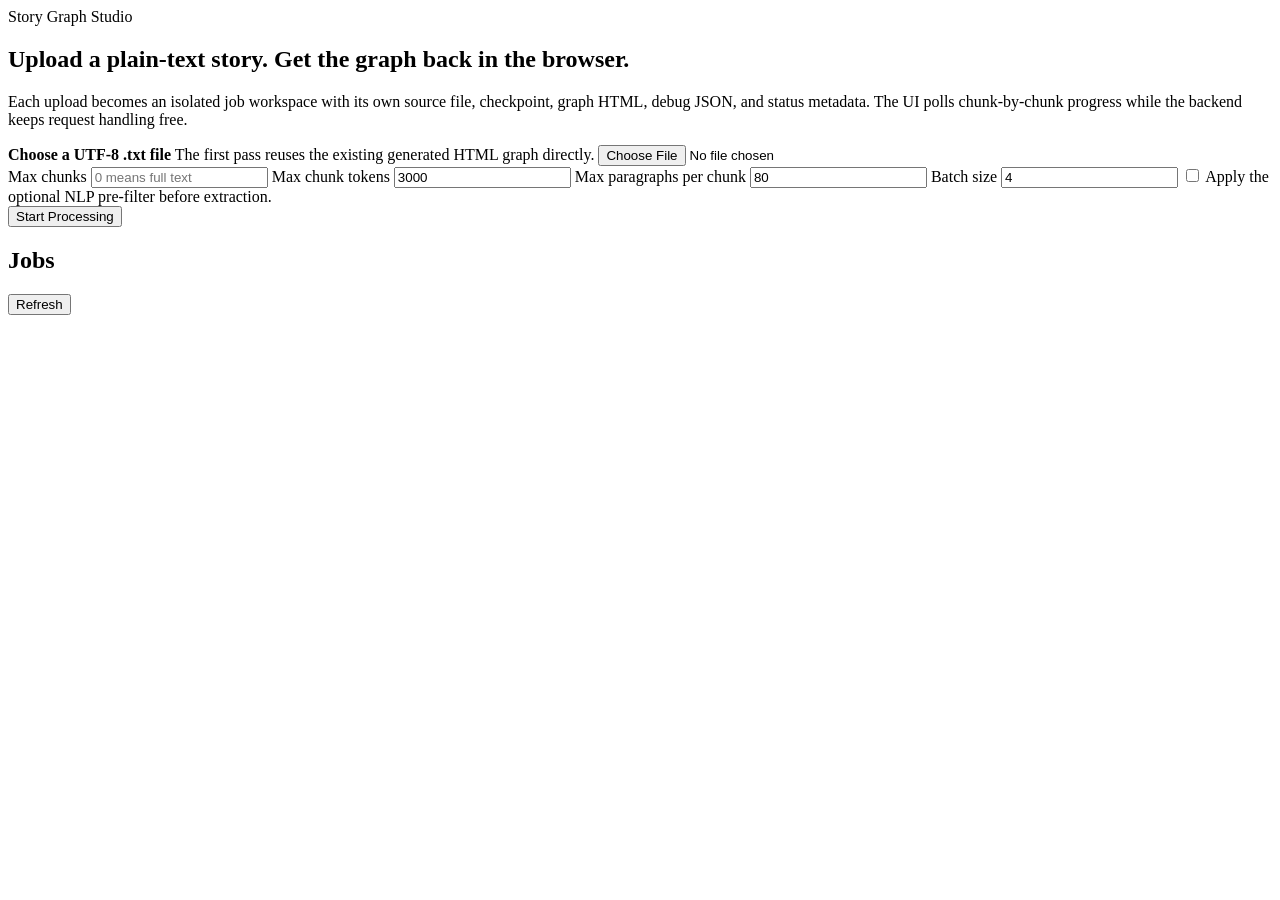
==== src/story_graph/web/templates/index.html @ f787ab3e "Simplify ui. Add pausing." ====
<!doctype html>
<html lang="en">
<head>
  <meta charset="utf-8">
  <meta name="viewport" content="width=device-width, initial-scale=1">
  <title>Story Graph Studio</title>
  <link rel="stylesheet" href="/static/app.css">
</head>
<body>
  <main class="shell">
    <section class="hero">
      <span class="eyebrow">Story Graph Studio</span>
      <h1>Upload a plain-text story. Get the graph back in the browser.</h1>
      <p>
        Each upload becomes an isolated job workspace with its own source file, checkpoint,
        graph HTML, debug JSON, and status metadata. The UI polls chunk-by-chunk progress while
        the backend keeps request handling free.
      </p>
    </section>

    <section class="panel">
      <form id="upload-form">
        <label class="dropzone" for="file-input">
          <strong id="selected-file">Choose a UTF-8 .txt file</strong>
          <span>The first pass reuses the existing generated HTML graph directly.</span>
          <input id="file-input" name="file" type="file" accept=".txt,text/plain" required>
        </label>

        <div class="options">
          <label class="field">
            <span>Max chunks</span>
            <input name="max_chunks" type="number" min="0" step="1" placeholder="0 means full text">
          </label>

          <label class="field">
            <span>Max chunk tokens</span>
            <input name="max_chunk_tokens" type="number" min="0" step="1" value="3000">
          </label>

          <label class="field">
            <span>Max paragraphs per chunk</span>
            <input name="max_paragraphs_per_chunk" type="number" min="0" step="1" value="80">
          </label>

          <label class="field">
            <span>Batch size</span>
            <input name="batch_size" type="number" min="1" step="1" value="4">
          </label>

          <label class="field checkbox">
            <input name="apply_nlp_filter" type="checkbox" value="true">
            <span>Apply the optional NLP pre-filter before extraction.</span>
          </label>
        </div>

        <button id="submit-button" type="submit">Start Processing</button>
      </form>

      <section class="history">
        <div class="history-head">
          <h2>Jobs</h2>
          <button class="button-secondary button-small" id="refresh-jobs-button" type="button">Refresh</button>
        </div>
        <div class="job-list" id="job-list"></div>
      </section>
    </section>
  </main>

  <script src="/static/app.js"></script>
</body>
</html>
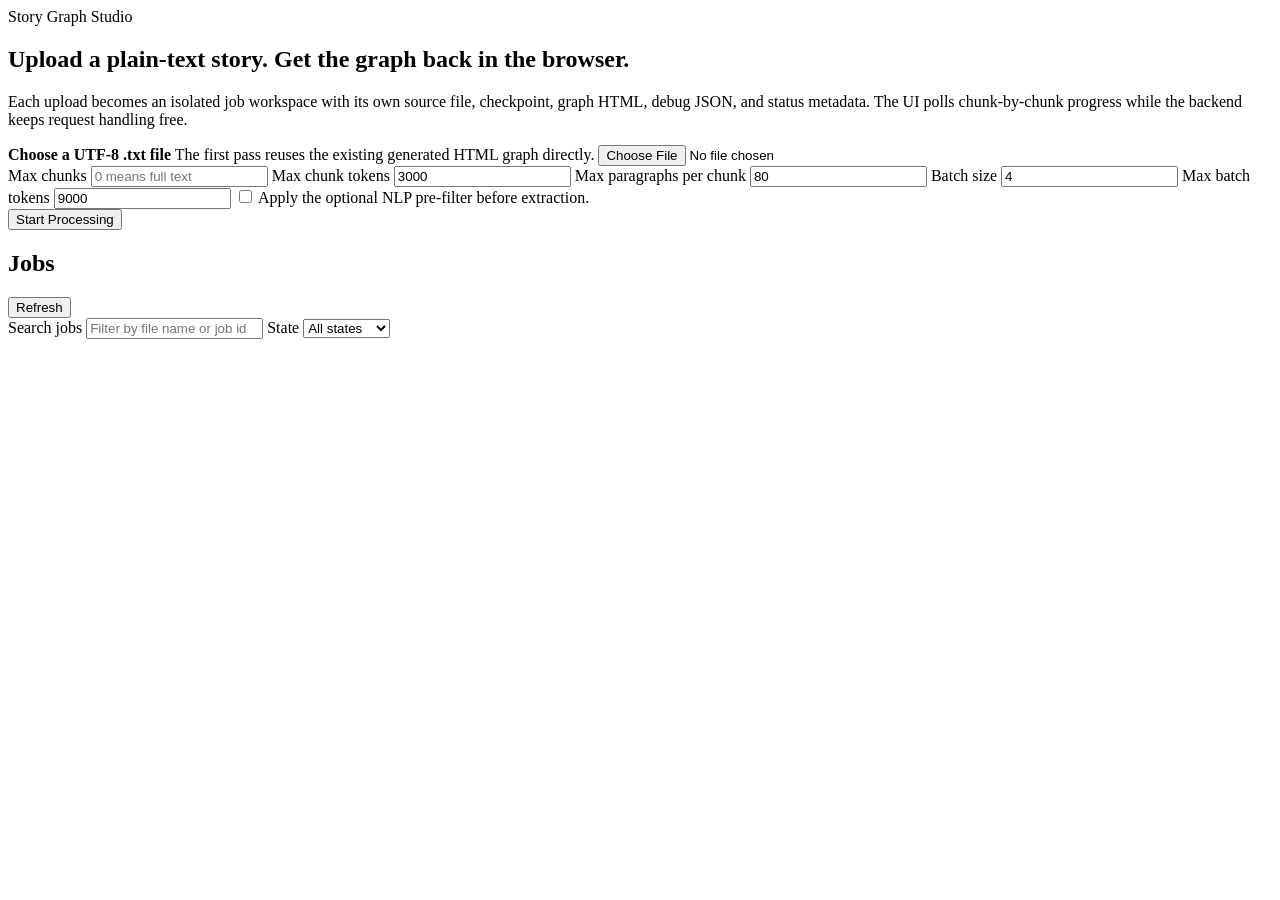
==== commit 9236597c: "Improve nlp prefilter and adaptive batching. Job list search/filter in ui. Delete confirmation dialo" ====
--- a/src/story_graph/web/templates/index.html
+++ b/src/story_graph/web/templates/index.html
@@ -47,6 +47,11 @@
             <input name="batch_size" type="number" min="1" step="1" value="4">
           </label>
 
+          <label class="field">
+            <span>Max batch tokens</span>
+            <input name="max_batch_tokens" type="number" min="1" step="1" value="9000">
+          </label>
+
           <label class="field checkbox">
             <input name="apply_nlp_filter" type="checkbox" value="true">
             <span>Apply the optional NLP pre-filter before extraction.</span>
@@ -61,6 +66,23 @@
           <h2>Jobs</h2>
           <button class="button-secondary button-small" id="refresh-jobs-button" type="button">Refresh</button>
         </div>
+        <div class="history-filters">
+          <label class="field">
+            <span>Search jobs</span>
+            <input id="job-search-input" type="search" placeholder="Filter by file name or job id">
+          </label>
+          <label class="field">
+            <span>State</span>
+            <select id="job-state-filter">
+              <option value="all">All states</option>
+              <option value="queued">Queued</option>
+              <option value="running">Running</option>
+              <option value="paused">Paused</option>
+              <option value="failed">Failed</option>
+              <option value="completed">Completed</option>
+            </select>
+          </label>
+        </div>
         <div class="job-list" id="job-list"></div>
       </section>
     </section>
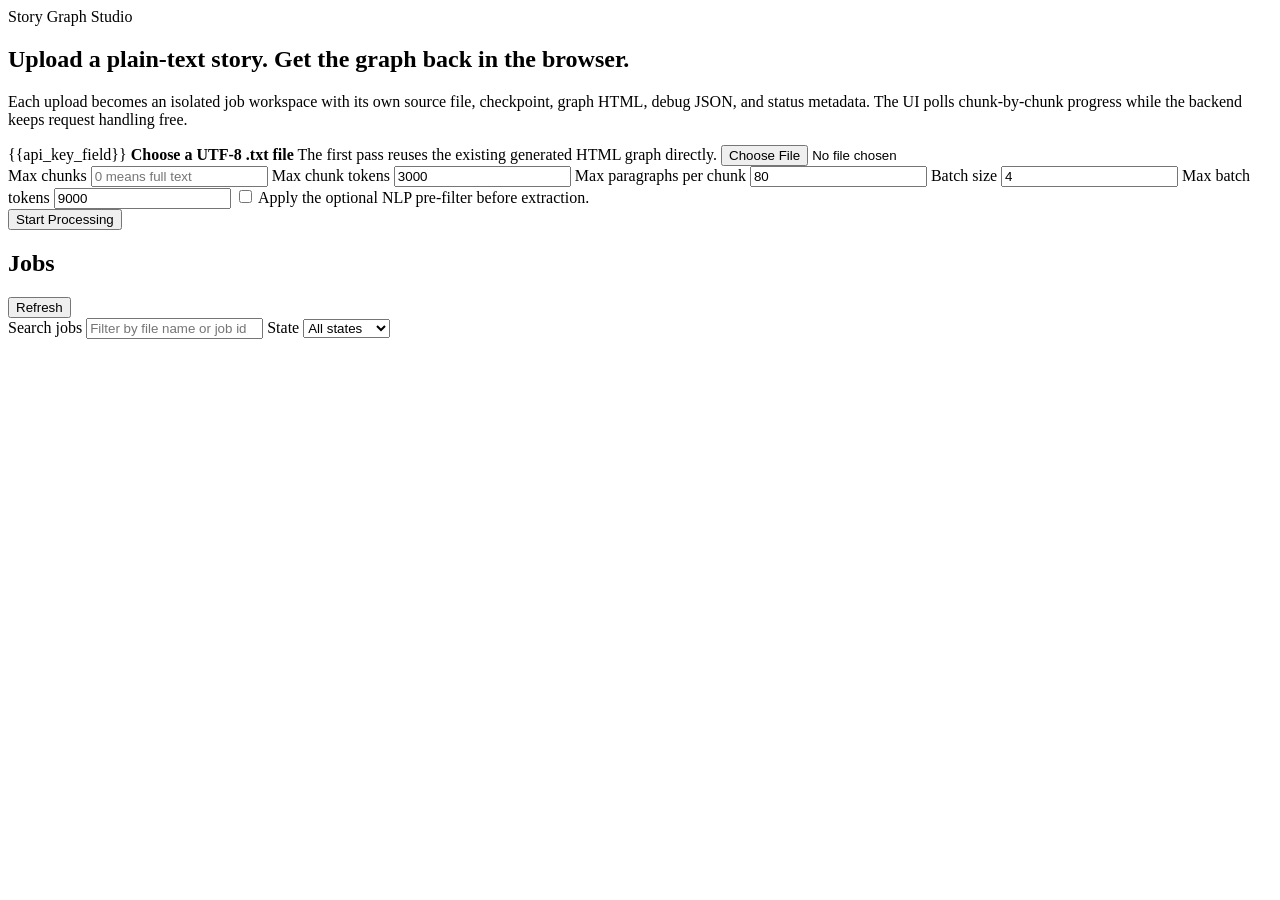
==== commit 39f06c4c: "Make Google API key env optional. If not provided, app works as BYOK with a required api key field i" ====
--- a/src/story_graph/web/templates/index.html
+++ b/src/story_graph/web/templates/index.html
@@ -20,6 +20,8 @@
 
     <section class="panel">
       <form id="upload-form">
+        {{api_key_field}}
+
         <label class="dropzone" for="file-input">
           <strong id="selected-file">Choose a UTF-8 .txt file</strong>
           <span>The first pass reuses the existing generated HTML graph directly.</span>
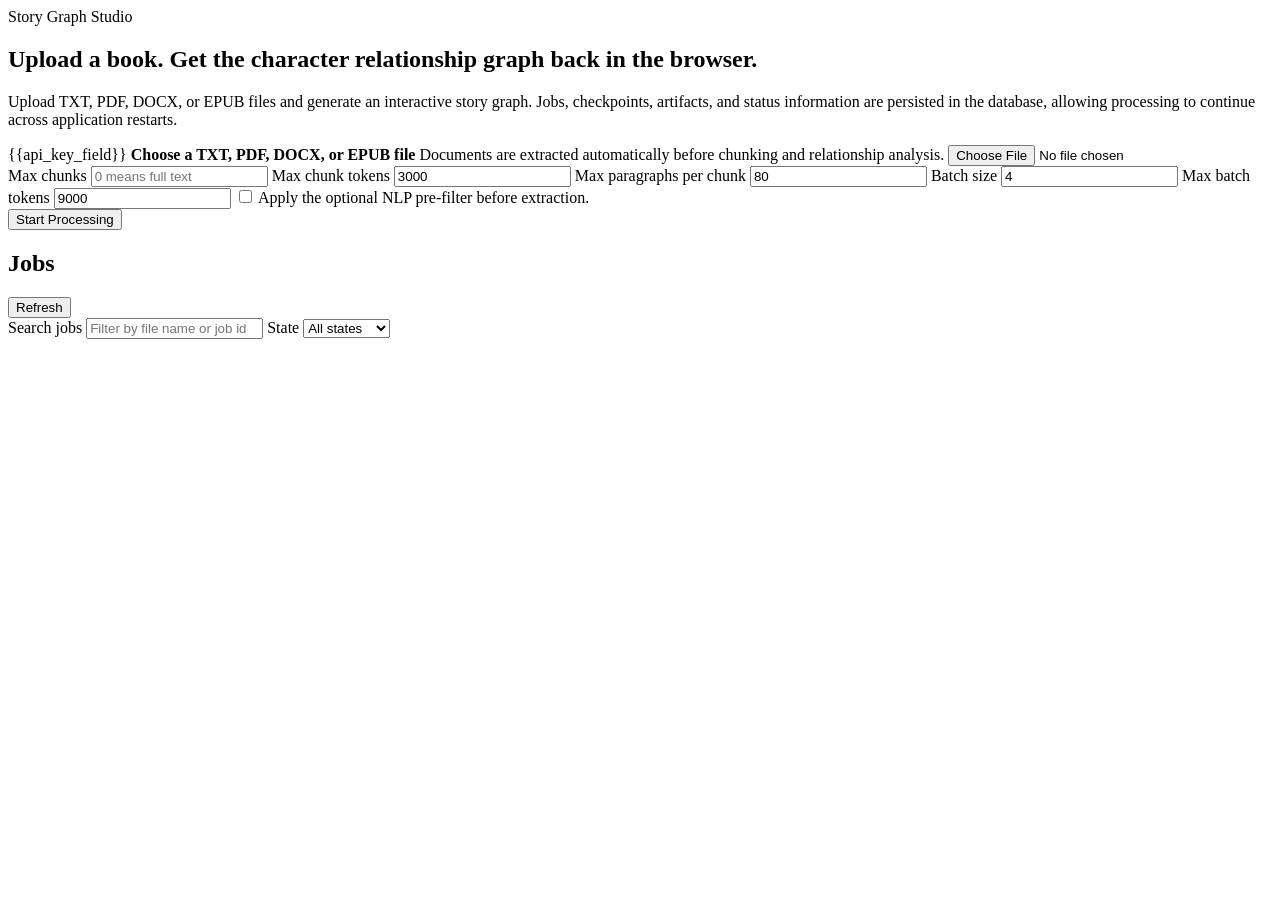
==== commit 3a6f2f19: "Add support for pdf, docx, epub, and add download graph button in web ui" ====
--- a/src/story_graph/web/templates/index.html
+++ b/src/story_graph/web/templates/index.html
@@ -10,11 +10,11 @@
   <main class="shell">
     <section class="hero">
       <span class="eyebrow">Story Graph Studio</span>
-      <h1>Upload a plain-text story. Get the graph back in the browser.</h1>
+      <h1>Upload a book. Get the character relationship graph back in the browser.</h1>
       <p>
-        Each upload becomes an isolated job workspace with its own source file, checkpoint,
-        graph HTML, debug JSON, and status metadata. The UI polls chunk-by-chunk progress while
-        the backend keeps request handling free.
+        Upload TXT, PDF, DOCX, or EPUB files and generate an interactive story graph.
+        Jobs, checkpoints, artifacts, and status information are persisted in the database,
+        allowing processing to continue across application restarts.
       </p>
     </section>
 
@@ -23,9 +23,17 @@
         {{api_key_field}}
 
         <label class="dropzone" for="file-input">
-          <strong id="selected-file">Choose a UTF-8 .txt file</strong>
-          <span>The first pass reuses the existing generated HTML graph directly.</span>
-          <input id="file-input" name="file" type="file" accept=".txt,text/plain" required>
+          <strong id="selected-file">Choose a TXT, PDF, DOCX, or EPUB file</strong>
+          <span>
+            Documents are extracted automatically before chunking and relationship analysis.
+          </span>
+          <input
+            id="file-input"
+            name="file"
+            type="file"
+            accept=".txt,.pdf,.docx,.epub,text/plain,application/pdf,application/vnd.openxmlformats-officedocument.wordprocessingml.document"
+            required
+          >
         </label>
 
         <div class="options">
@@ -66,13 +74,17 @@
       <section class="history">
         <div class="history-head">
           <h2>Jobs</h2>
-          <button class="button-secondary button-small" id="refresh-jobs-button" type="button">Refresh</button>
+          <button class="button-secondary button-small" id="refresh-jobs-button" type="button">
+            Refresh
+          </button>
         </div>
+
         <div class="history-filters">
           <label class="field">
             <span>Search jobs</span>
             <input id="job-search-input" type="search" placeholder="Filter by file name or job id">
           </label>
+
           <label class="field">
             <span>State</span>
             <select id="job-state-filter">
@@ -85,6 +97,7 @@
             </select>
           </label>
         </div>
+
         <div class="job-list" id="job-list"></div>
       </section>
     </section>
@@ -92,4 +105,4 @@
 
   <script src="/static/app.js"></script>
 </body>
-</html>
+</html>
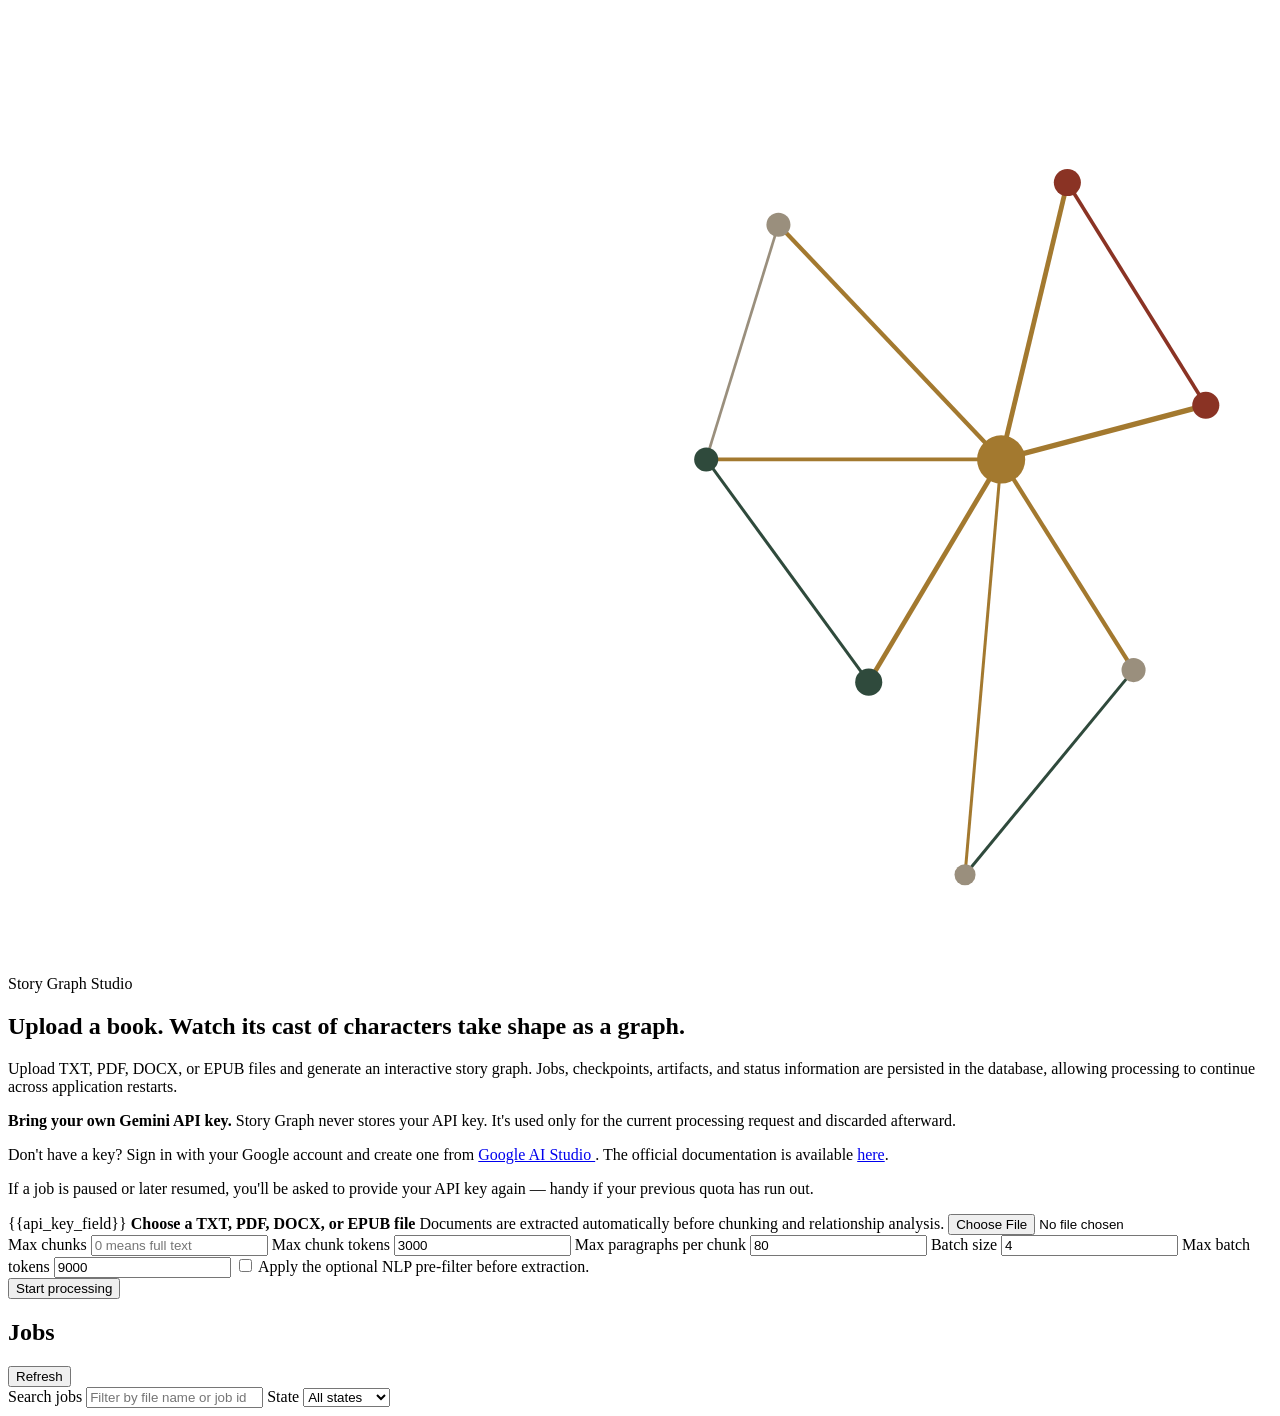
==== commit c89bd514: "Stop storing api keys in db. Add download button for raw json graph. Improve frontend style. Add lan" ====
--- a/src/story_graph/web/templates/index.html
+++ b/src/story_graph/web/templates/index.html
@@ -4,13 +4,44 @@
   <meta charset="utf-8">
   <meta name="viewport" content="width=device-width, initial-scale=1">
   <title>Story Graph Studio</title>
+  <link rel="preconnect" href="https://fonts.googleapis.com">
+  <link rel="preconnect" href="https://fonts.gstatic.com" crossorigin>
+  <link href="https://fonts.googleapis.com/css2?family=Fraunces:opsz,wght@9..144,480;9..144,560;9..144,650&family=Inter:wght@400;500;600;700&family=IBM+Plex+Mono:wght@400;500&display=swap" rel="stylesheet">
   <link rel="stylesheet" href="/static/app.css">
 </head>
 <body>
   <main class="shell">
     <section class="hero">
+      <svg class="hero-thread" viewBox="0 0 420 320" fill="none" xmlns="http://www.w3.org/2000/svg" aria-hidden="true">
+        <!-- spokes: the protagonist connects to nearly everyone -->
+        <line x1="330" y1="150" x2="256" y2="72"  stroke="#a3792f" stroke-width="1.4"/>
+        <line x1="330" y1="150" x2="352" y2="58"  stroke="#a3792f" stroke-width="1.6"/>
+        <line x1="330" y1="150" x2="398" y2="132" stroke="#a3792f" stroke-width="1.8"/>
+        <line x1="330" y1="150" x2="232" y2="150" stroke="#a3792f" stroke-width="1.2"/>
+        <line x1="330" y1="150" x2="286" y2="224" stroke="#a3792f" stroke-width="1.6"/>
+        <line x1="330" y1="150" x2="374" y2="220" stroke="#a3792f" stroke-width="1.4"/>
+        <line x1="330" y1="150" x2="318" y2="288" stroke="#a3792f" stroke-width="1"/>
+
+        <!-- a few secondary relationships among the rest of the cast -->
+        <line x1="352" y1="58"  x2="398" y2="132" stroke="#8a3324" stroke-width="1.2"/>
+        <line x1="232" y1="150" x2="286" y2="224" stroke="#2f4a3c" stroke-width="1"/>
+        <line x1="374" y1="220" x2="318" y2="288" stroke="#2f4a3c" stroke-width="1"/>
+        <line x1="256" y1="72"  x2="232" y2="150" stroke="#9a8f7d" stroke-width="0.9"/>
+
+        <!-- outer cast -->
+        <circle cx="256" cy="72"  r="4"   fill="#9a8f7d"/>
+        <circle cx="352" cy="58"  r="4.5" fill="#8a3324"/>
+        <circle cx="398" cy="132" r="4.5" fill="#8a3324"/>
+        <circle cx="232" cy="150" r="4"   fill="#2f4a3c"/>
+        <circle cx="286" cy="224" r="4.5" fill="#2f4a3c"/>
+        <circle cx="374" cy="220" r="4"   fill="#9a8f7d"/>
+        <circle cx="318" cy="288" r="3.5" fill="#9a8f7d"/>
+
+        <!-- protagonist: the hub -->
+        <circle cx="330" cy="150" r="8" fill="#a3792f"/>
+      </svg>
       <span class="eyebrow">Story Graph Studio</span>
-      <h1>Upload a book. Get the character relationship graph back in the browser.</h1>
+      <h1>Upload a book. Watch its cast of characters take shape as a graph.</h1>
       <p>
         Upload TXT, PDF, DOCX, or EPUB files and generate an interactive story graph.
         Jobs, checkpoints, artifacts, and status information are persisted in the database,
@@ -20,8 +51,32 @@
 
     <section class="panel">
       <form id="upload-form">
+        <div class="field help">
+          <p>
+            <strong>Bring your own Gemini API key.</strong>
+            Story Graph never stores your API key. It's used only for the current processing request and discarded afterward.
+          </p>
+          <p>
+            Don't have a key? Sign in with your Google account and create one from
+            <a
+              href="https://aistudio.google.com/app/api-keys"
+              target="_blank"
+              rel="noopener noreferrer"
+            >
+              Google AI Studio
+            </a>.
+            The official documentation is available
+            <a href="https://ai.google.dev/gemini-api/docs/api-key"
+               target="_blank"
+               rel="noopener noreferrer"
+            >here</a>.
+          </p>
+          <p>
+            If a job is paused or later resumed, you'll be asked to provide your API key again —
+            handy if your previous quota has run out.
+          </p>
+        </div>
         {{api_key_field}}
-
         <label class="dropzone" for="file-input">
           <strong id="selected-file">Choose a TXT, PDF, DOCX, or EPUB file</strong>
           <span>
@@ -68,7 +123,7 @@
           </label>
         </div>
 
-        <button id="submit-button" type="submit">Start Processing</button>
+        <button id="submit-button" type="submit">Start processing</button>
       </form>
 
       <section class="history">
